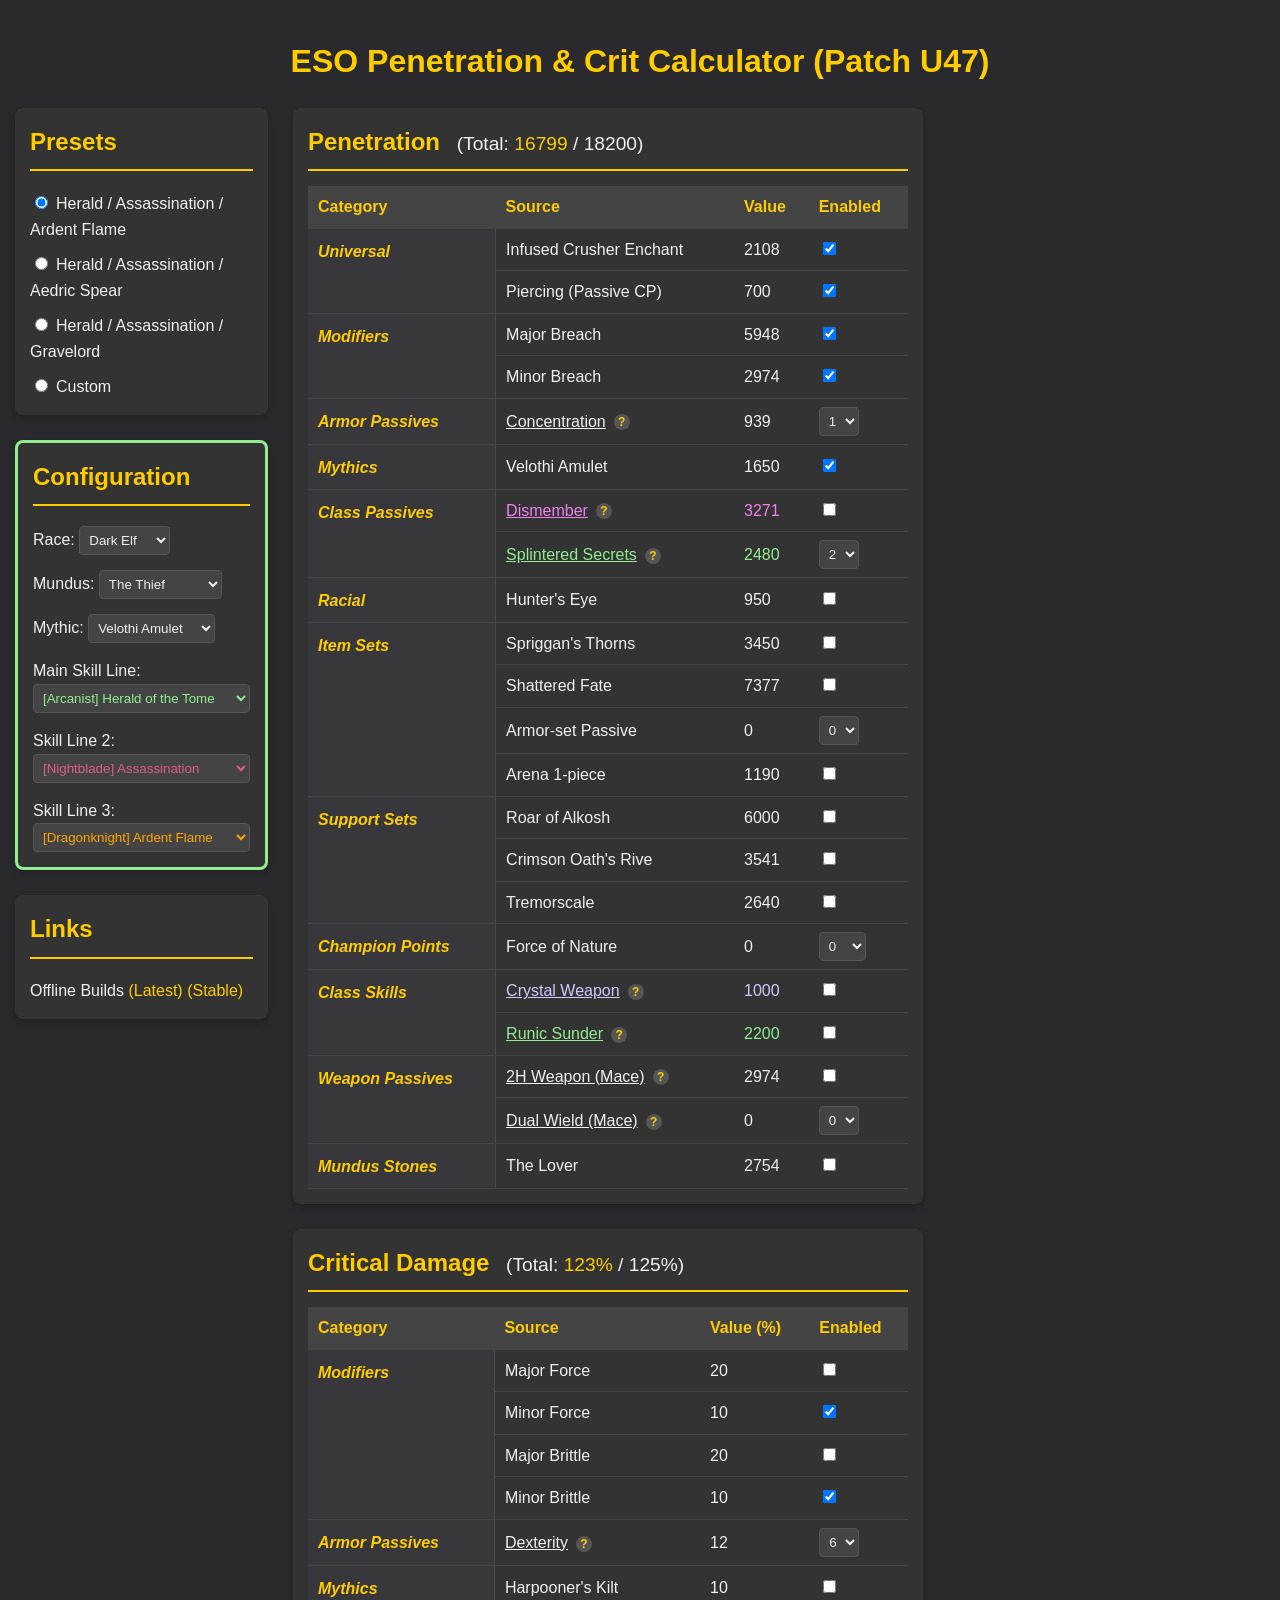
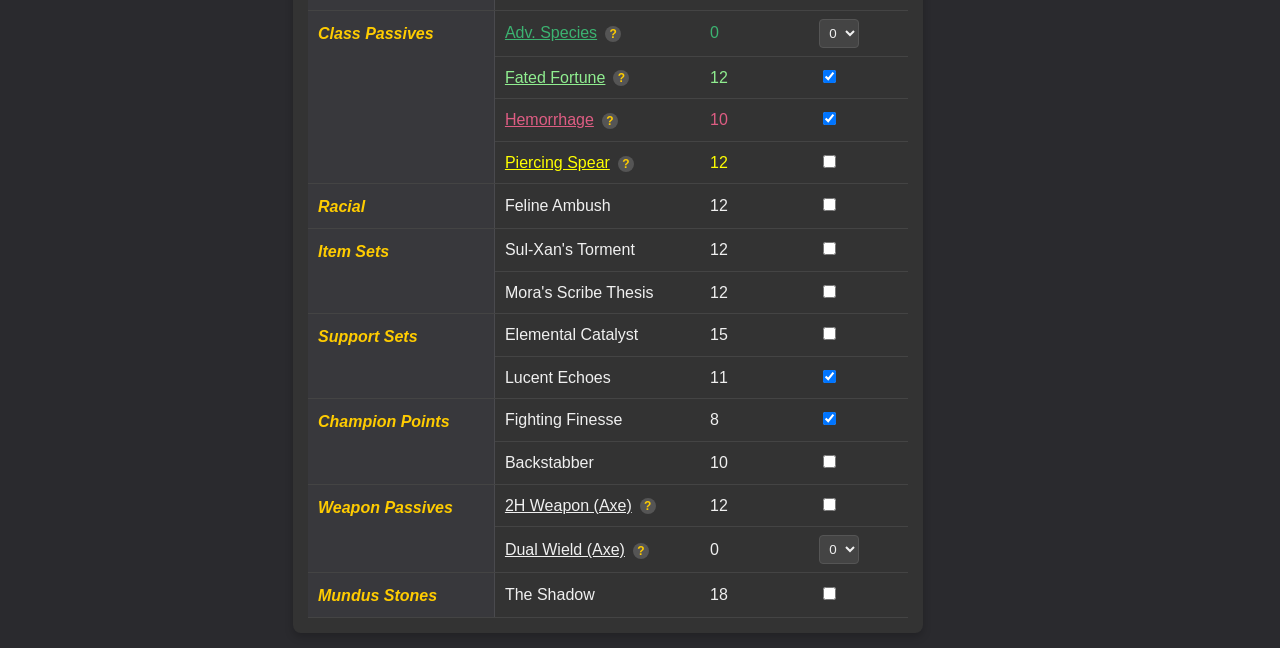
==== index.html @ 538b1862 "Split data.json further" ====
<!DOCTYPE html>
<html>
<head>
  <title>ESO Pen & Crit Damage Calculator</title>
  <link rel="stylesheet" href="style.css">
</head>
<body>
  <h1>ESO Penetration & Crit Calculator <span id="patch-version"></span></h1>
  
  <div class="main-content-wrapper">
    <div class="left-panel">
      <div class="presets-section">
        <h2>Presets</h2>
        <div id="presets-container">
          <!-- JS will populate this -->
        </div>
      </div>
      <div class="configuration-section" id="configuration-section">
        <h2>Configuration</h2>
        <div class="config-item">
          <label for="raceSelect">Race:</label>
          <select id="raceSelect">
            <option value="">None</option>
          </select>
        </div>
        <div class="config-item">
          <label for="mundusSelect">Mundus:</label>
          <select id="mundusSelect">
            <option value="">None</option>
          </select>
        </div>
        <div class="config-item">
          <label for="mythicSelect">Mythic:</label>
          <select id="mythicSelect">
            <option value="">None</option>
          </select>
        </div>
        <div class="config-item">
          <label for="mainSkillLineSelect">Main Skill Line:</label>
          <select id="mainSkillLineSelect">
            <option value="">None</option>
          </select>
        </div>
        <div class="config-item">
          <label for="skillLine2Select">Skill Line 2:</label>
          <select id="skillLine2Select">
            <option value="">None</option>
          </select>
        </div>
        <div class="config-item">
          <label for="skillLine3Select">Skill Line 3:</label>
          <select id="skillLine3Select">
            <option value="">None</option>
          </select>
        </div>
      </div>
      <div class="links-section">
        <h2>Links</h2>
        <div class="link-item">
          Offline Builds <a href="https://github.com/cbanker721/ESOCalculator/archive/refs/heads/mainline.zip" target="_blank">(Latest)</a>
          <a href="https://github.com/cbanker721/ESOCalculator/releases">(Stable)</a>
        </div>
      </div>
    </div>

    <div class="container">
      <div class="calculator-section">
        <div class="calculator-header">
          <h2>Penetration <span class="total-display">(Total: <span id="pen-total">0</span> / 18200)</span></h2>
        </div>
        <table id="penetration-table">
          <thead>
            <tr>
              <th>Category</th>
              <th>Source</th>
              <th>Value</th>
              <th>Enabled</th>
            </tr>
          </thead>
          <tbody id="penetration-tbody">
            <!-- JS will populate this -->
          </tbody>
        </table>
      </div>
  
      <div class="calculator-section">
        <div class="calculator-header">
          <h2>Critical Damage <span class="total-display">(Total: <span id="crit-total">0%</span> / 125%)</span></h2>
        </div>
        <table id="crit-damage-table">
          <thead>
            <tr>
              <th>Category</th>
              <th>Source</th>
              <th>Value (%)</th>
              <th>Enabled</th>
            </tr>
          </thead>
          <tbody id="crit-damage-tbody">
            <!-- JS will populate this -->
          </tbody>
        </table>
      </div>
    </div>
  </div>
  <script src="data/race.js"></script>
  <script src="data/mundus.js"></script>
  <script src="data/sets.js"></script>
  <script src="data/class.js"></script>
  <script src="data/skills.js"></script>
  <script src="data/cp.js"></script>
  <script src="data/modifiers.js"></script>
  <script src="data/data.js"></script>
  <script src="calculator.js"></script>
</body>
</html>
---- style.css ----
body {
    font-family: sans-serif;
    background-color: #2a2a2e;
    color: #f0f0f0;
    margin: 0;
    padding: 15px;
    line-height: 1.6;
    /* Center the main content on the page */
    display: flex;
    flex-direction: column;
    align-items: center;
}

h1 {
    text-align: center;
    color: #ffcc00;
    margin-bottom: 20px;
}

.main-content-wrapper {
    display: flex;
    align-items: flex-start;
    gap: 25px;
}

.left-panel {
    display: flex;
    flex-direction: column;
    flex: 0 0 240px; /* A bit wider for longer preset names */
}

.presets-section {
    background-color: #333;
    padding: 15px;
    border-radius: 8px;
    box-shadow: 0 4px 8px rgba(0,0,0,0.2);
    margin-bottom: 25px;
}

.presets-section h2 {
    margin-top: 0;
    color: #ffcc00;
    border-bottom: 2px solid #ffcc00;
    padding-bottom: 8px;
}

.preset-item {
    display: block;
    margin-top: 10px;
}

.preset-item label {
    margin-left: 5px;
    cursor: pointer;
}

.configuration-section {
    background-color: #333;
    padding: 15px;
    border-radius: 8px;
    box-shadow: 0 4px 8px rgba(0,0,0,0.2);
    border: 3px solid #444; /* Default border color */
    transition: border-color 0.3s ease; /* Smooth transition for color change */
}

.configuration-section h2 {
    margin-top: 0;
    color: #ffcc00;
    border-bottom: 2px solid #ffcc00;
    padding-bottom: 8px;
}

.config-item {
    margin-top: 15px;
}

.links-section {
    background-color: #333;
    padding: 15px;
    border-radius: 8px;
    box-shadow: 0 4px 8px rgba(0,0,0,0.2);
    margin-top: 25px;
}

.links-section h2 {
    margin-top: 0;
    color: #ffcc00;
    border-bottom: 2px solid #ffcc00;
    padding-bottom: 8px;
}

.link-item {
    margin-top: 10px;
}

.link-item a {
    color: #ffcc00;
    text-decoration: none;
}

.link-item a:hover {
    text-decoration: underline;
}

.container {
    display: flex;
    gap: 25px;
    flex-wrap: wrap;
    flex: 1; /* Allow this container to take up remaining space */
}

.calculator-section {
    background-color: #333;
    padding: 15px;
    border-radius: 8px;
    box-shadow: 0 4px 8px rgba(0,0,0,0.2);
    flex: 1;
    min-width: 450px; /* Adjusted for wider content */
    max-width: 600px; /* Adjusted for wider content */
}

.calculator-header {
    border-bottom: 2px solid #ffcc00;
    padding-bottom: 8px;
    margin-bottom: 15px;
}

.calculator-section h2 {
    color: #ffcc00;
    margin-top: 0;
    margin-bottom: 0;
}

table {
    width: 100%;
    border-collapse: collapse;
}

th, td {
    padding: 8px 10px;
    text-align: left;
    border-bottom: 1px solid #444;
    white-space: nowrap; /* Prevent content from wrapping to a new line */
}

thead th {
    background-color: #444;
    color: #ffcc00;
}

.total-display {
    font-weight: normal;
    color: #f0f0f0;
    font-size: 0.8em;
    margin-left: 10px;
}

.category-cell {
    background-color: #38383c;
    color: #ffcc00;
    font-weight: bold;
    font-style: italic;
    vertical-align: top;
    padding-top: 10px;
    border-right: 1px solid #4a4a4e;
}

.tooltip-container {
    position: relative;
    display: inline-block;
    vertical-align: middle;
    margin-left: 8px;
    cursor: help;
    background-color: #555;
    color: #ffcc00;
    border-radius: 50%;
    width: 16px;
    height: 16px;
    text-align: center;
    line-height: 16px;
    font-size: 12px;
    font-weight: bold;
    font-style: normal;
}

.tooltip-container .tooltip-text {
    visibility: hidden;
    width: 220px;
    background-color: #111;
    color: #fff;
    text-align: center;
    border-radius: 6px;
    padding: 8px;
    position: absolute;
    z-index: 1;
    bottom: 125%;
    left: 50%;
    margin-left: -110px;
    opacity: 0;
    transition: opacity 0.3s;
    font-weight: normal;
    line-height: 1.4;
    white-space: pre-wrap; /* Allow newlines in tooltip */
}

.tooltip-container:hover .tooltip-text {
    visibility: visible;
    opacity: 1;
}

select {
    background-color: #444;
    color: #f0f0f0;
    border: 1px solid #555;
    border-radius: 4px;
    padding: 5px;
}
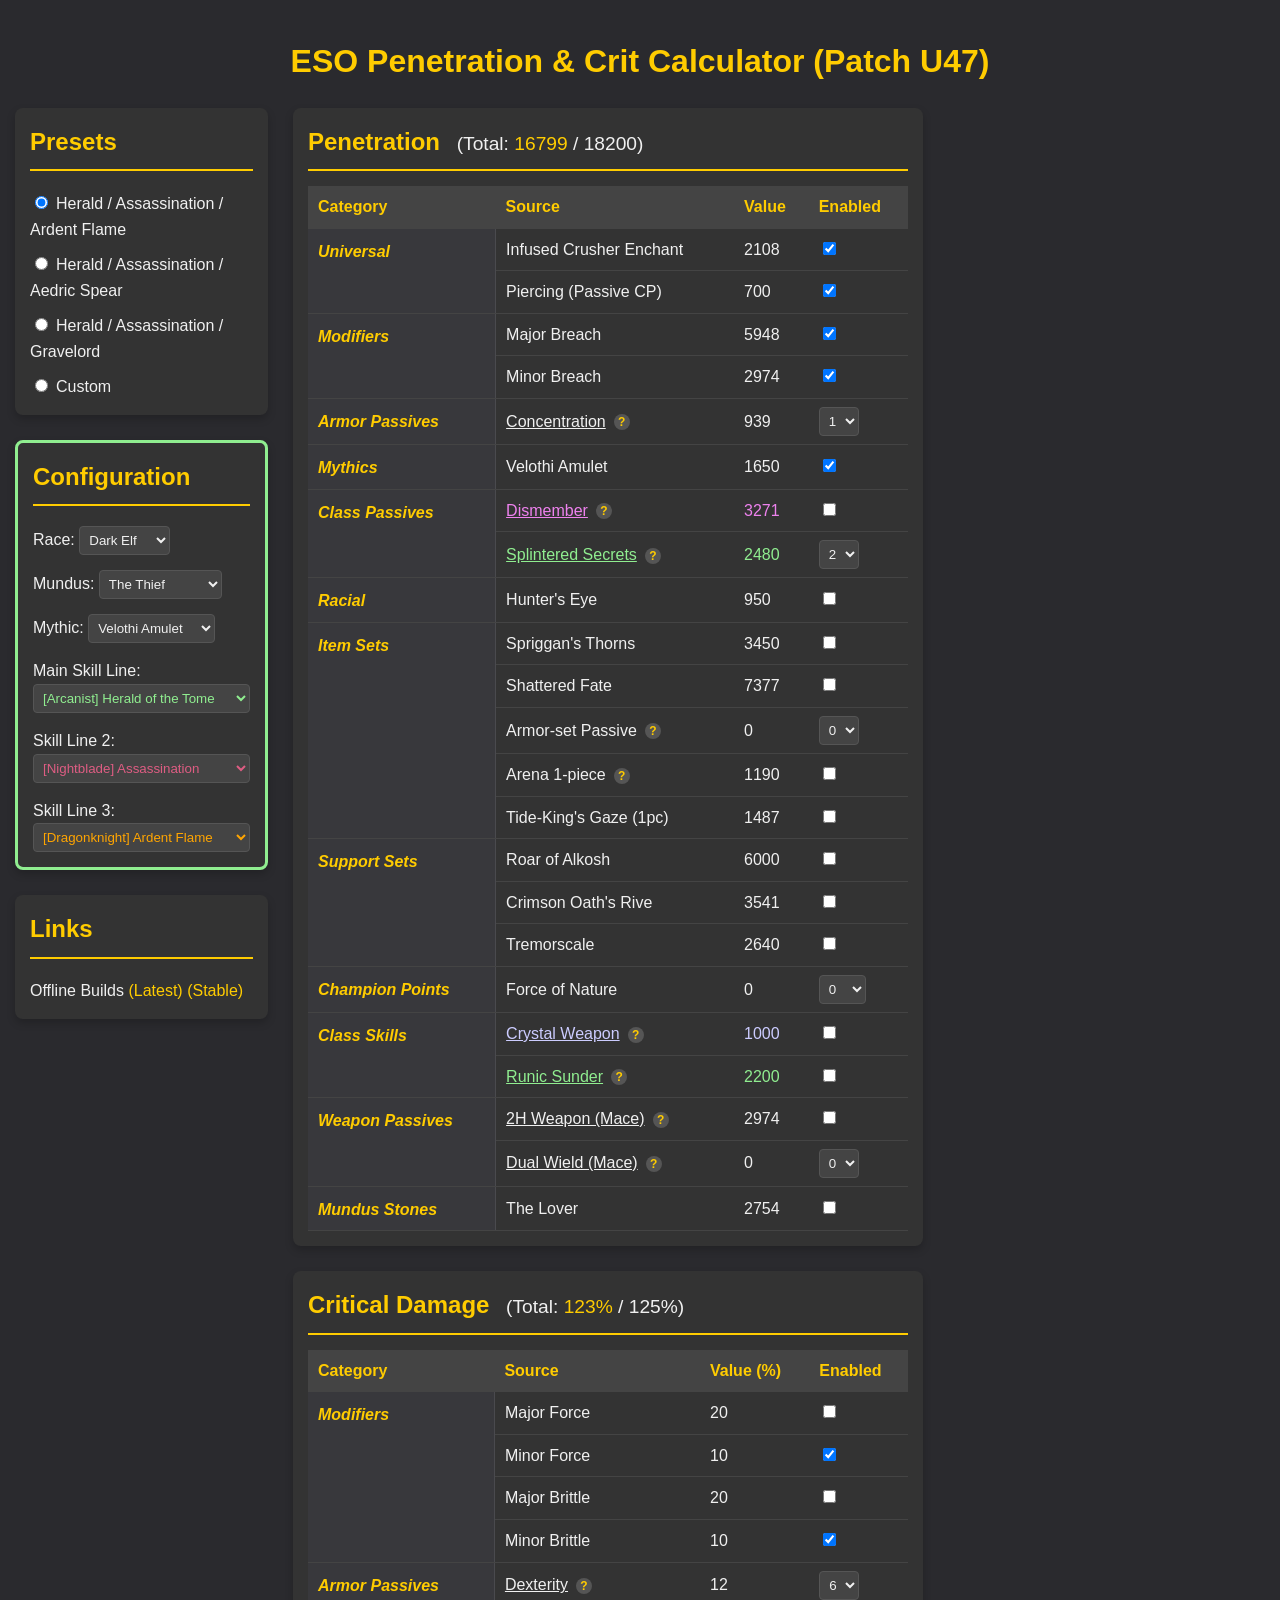
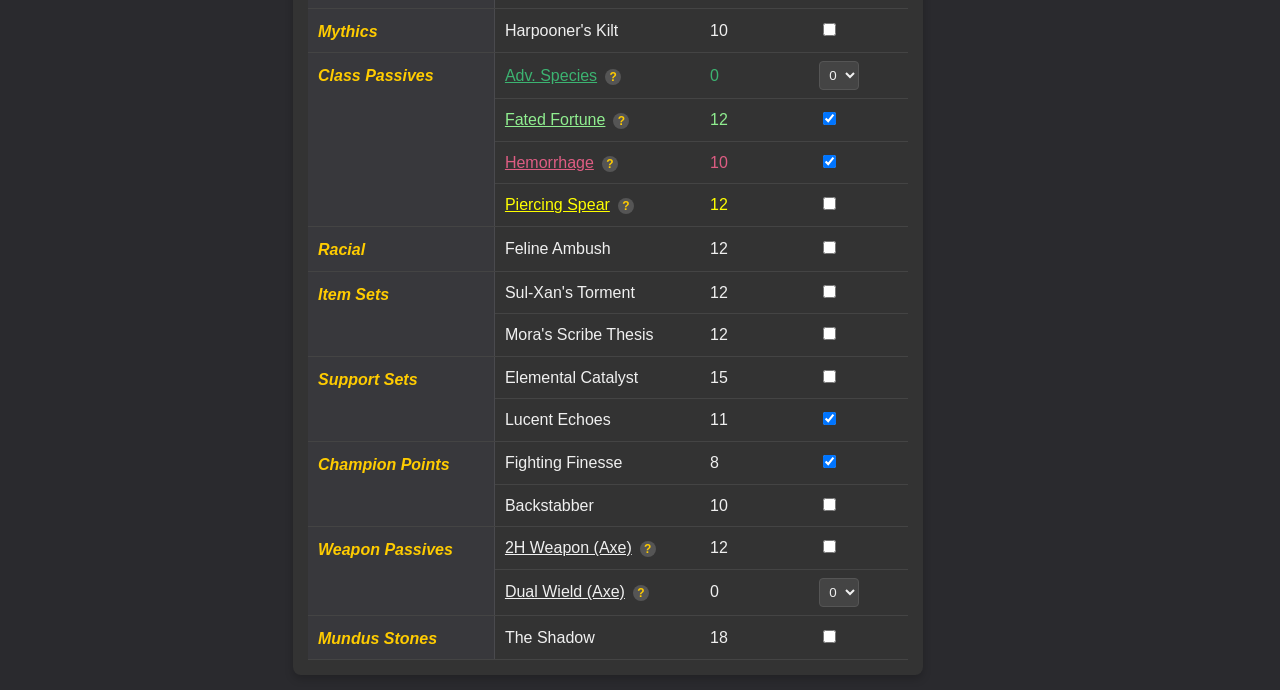
==== commit de57aea5: "Moved some hardcoded strings to enums. Added preliminary abstractions on presets" ====
--- a/index.html
+++ b/index.html
@@ -103,14 +103,16 @@
       </div>
     </div>
   </div>
+  <script src="model/enums.js"></script>
+  <script src="data/skills.js"></script>
   <script src="data/race.js"></script>
+  <script src="data/class.js"></script>
+  <script src="data/modifiers.js"></script>
   <script src="data/mundus.js"></script>
   <script src="data/sets.js"></script>
-  <script src="data/class.js"></script>
-  <script src="data/skills.js"></script>
   <script src="data/cp.js"></script>
-  <script src="data/modifiers.js"></script>
   <script src="data/data.js"></script>
+  <script src="model/preset.js"></script>
   <script src="calculator.js"></script>
 </body>
 </html>
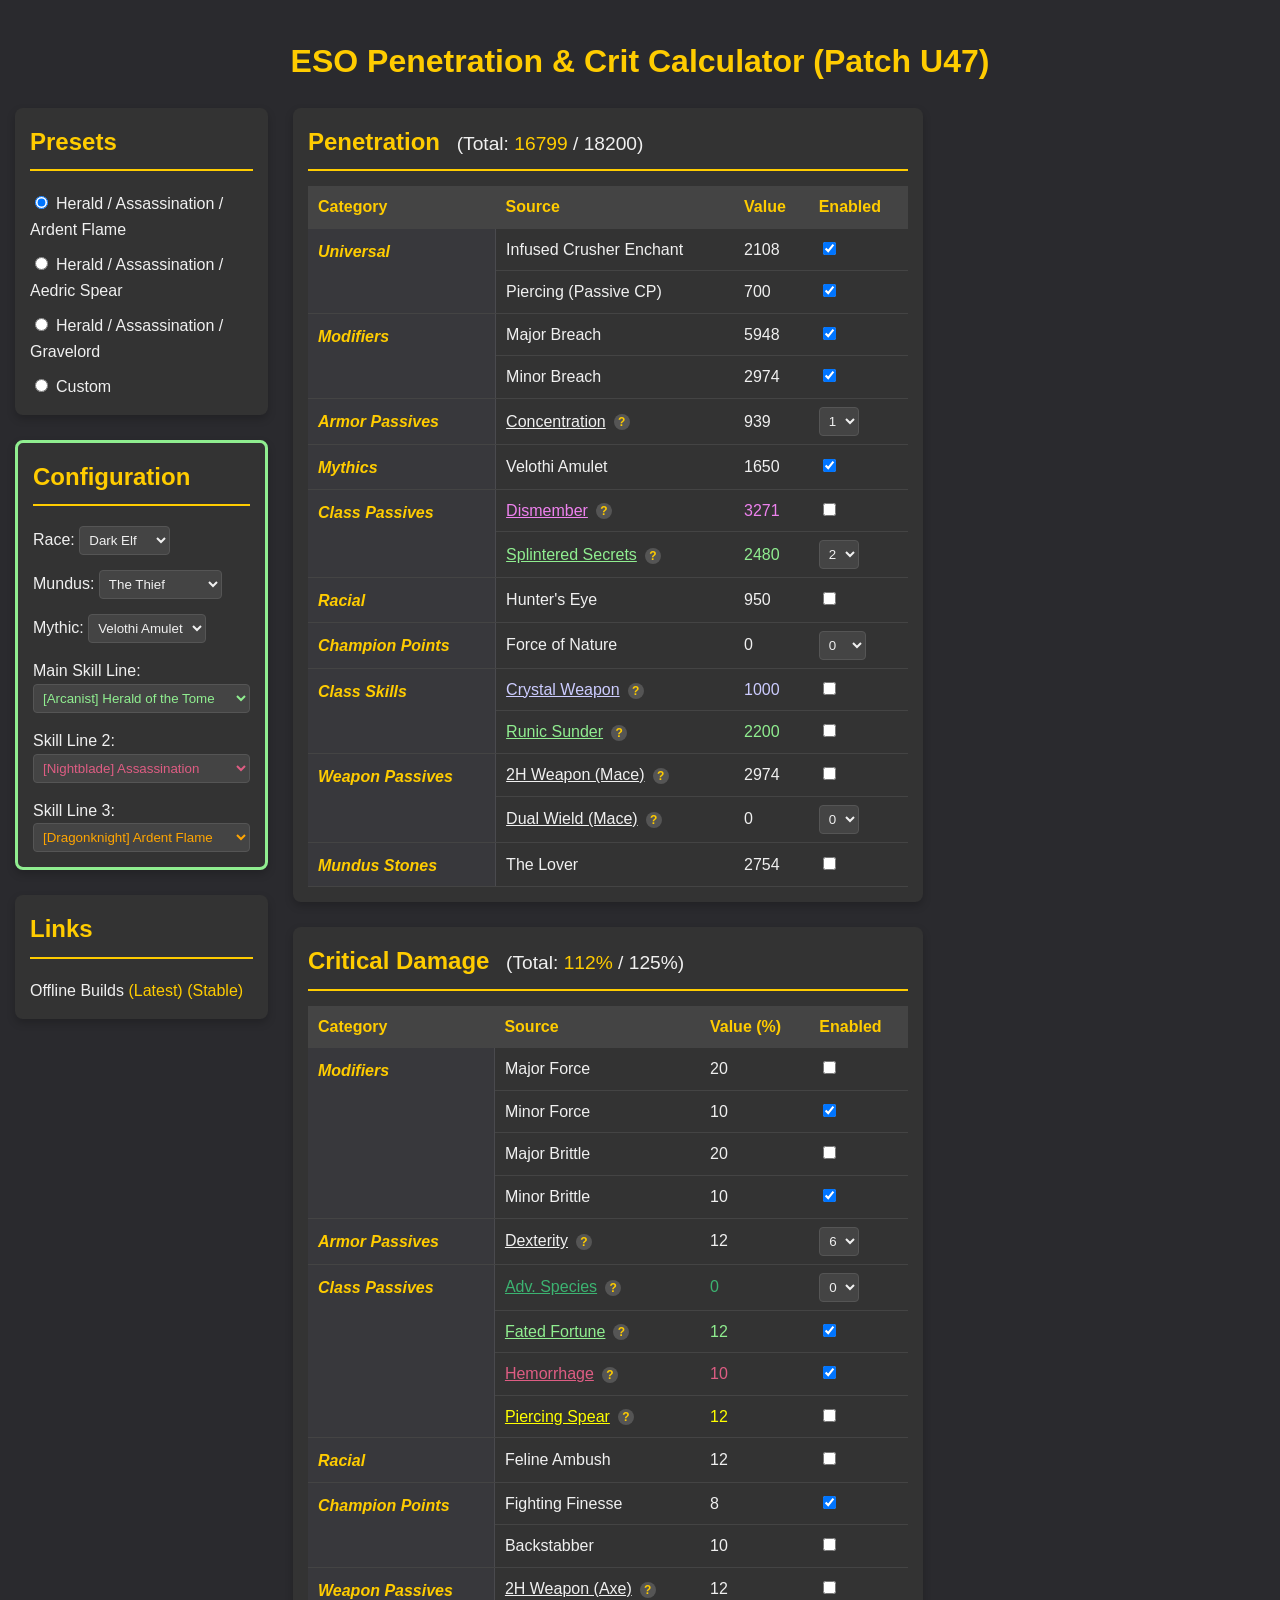
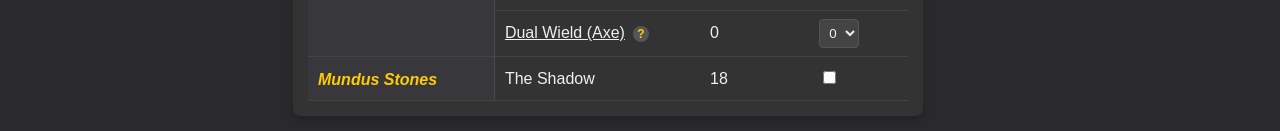
==== commit 75c4427c: "Refactor enums and data structures: Migrate mythic and set enums to a new enums file; update referen" ====
--- a/index.html
+++ b/index.html
@@ -103,7 +103,8 @@
       </div>
     </div>
   </div>
-  <script src="model/enums.js"></script>
+  <script src="enums/enums.js"></script>
+  <script src="enums/sets.js"></script>
   <script src="data/skills.js"></script>
   <script src="data/race.js"></script>
   <script src="data/class.js"></script>
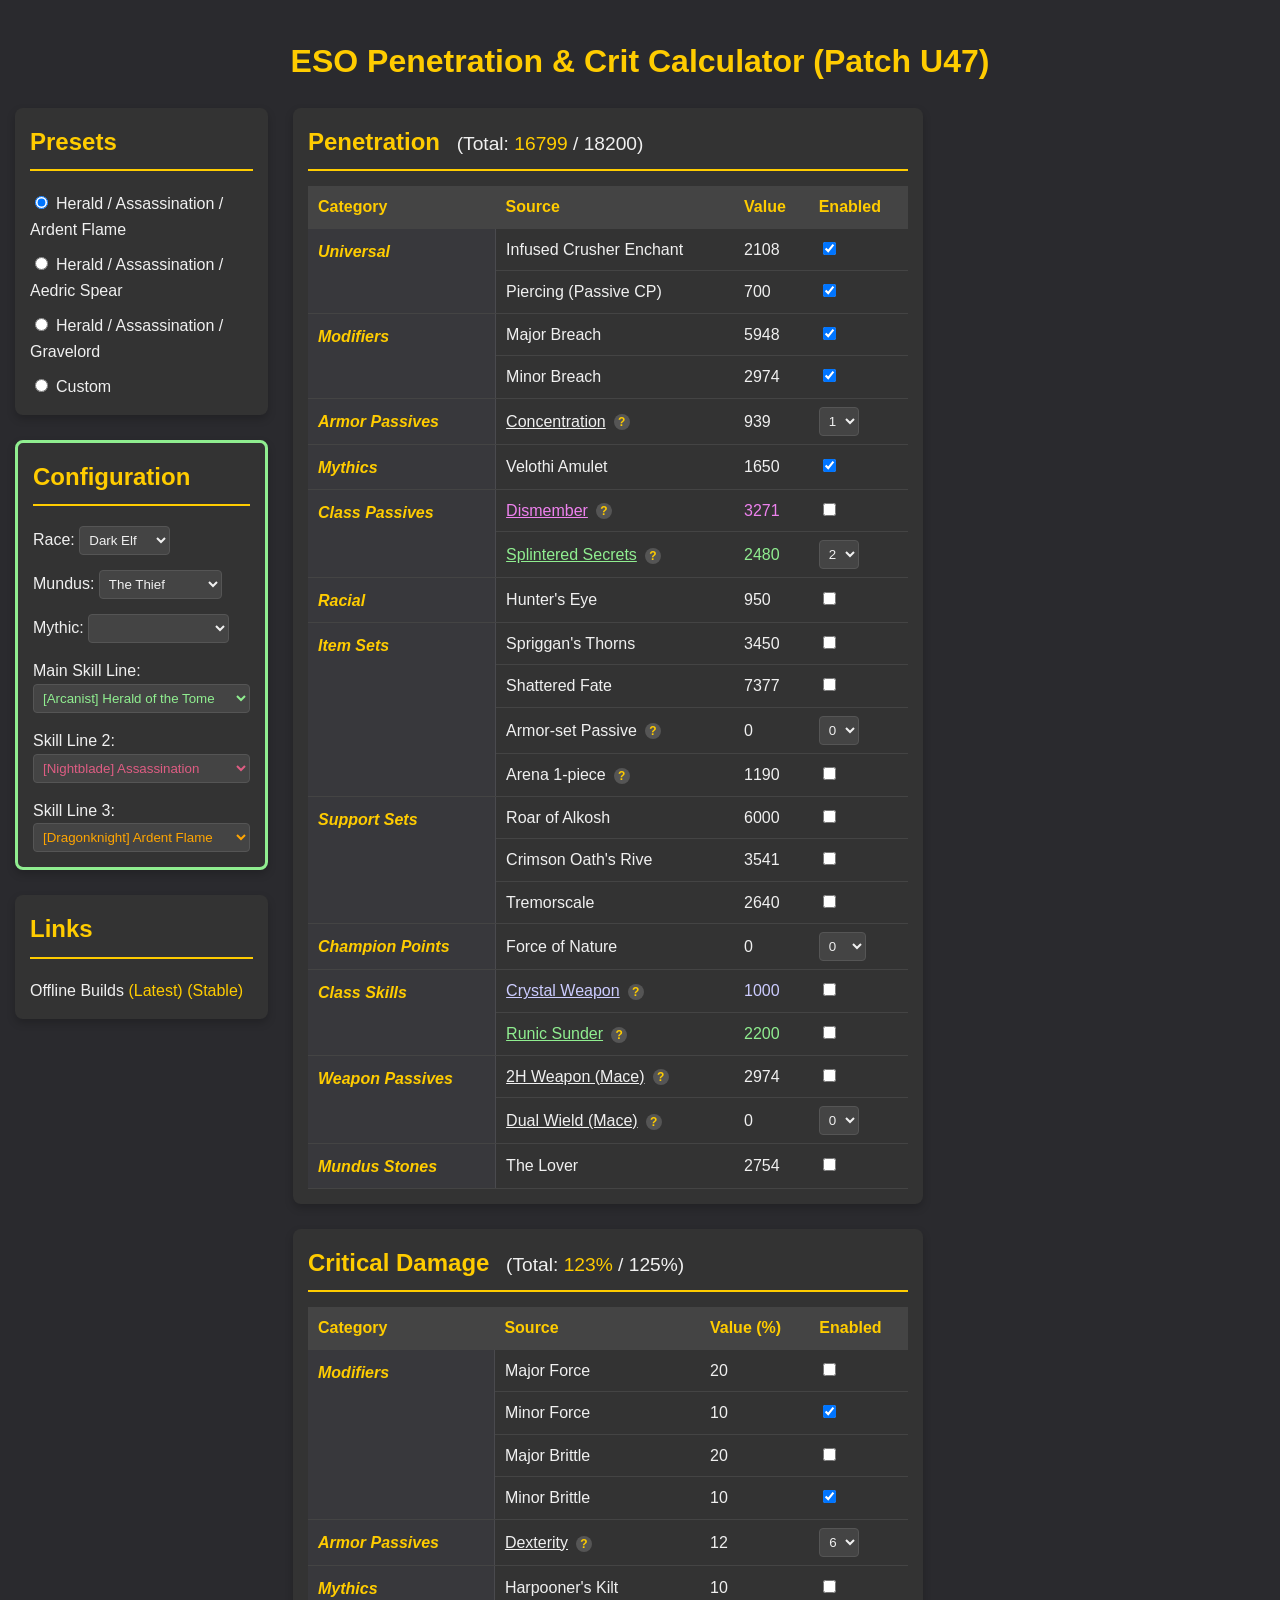
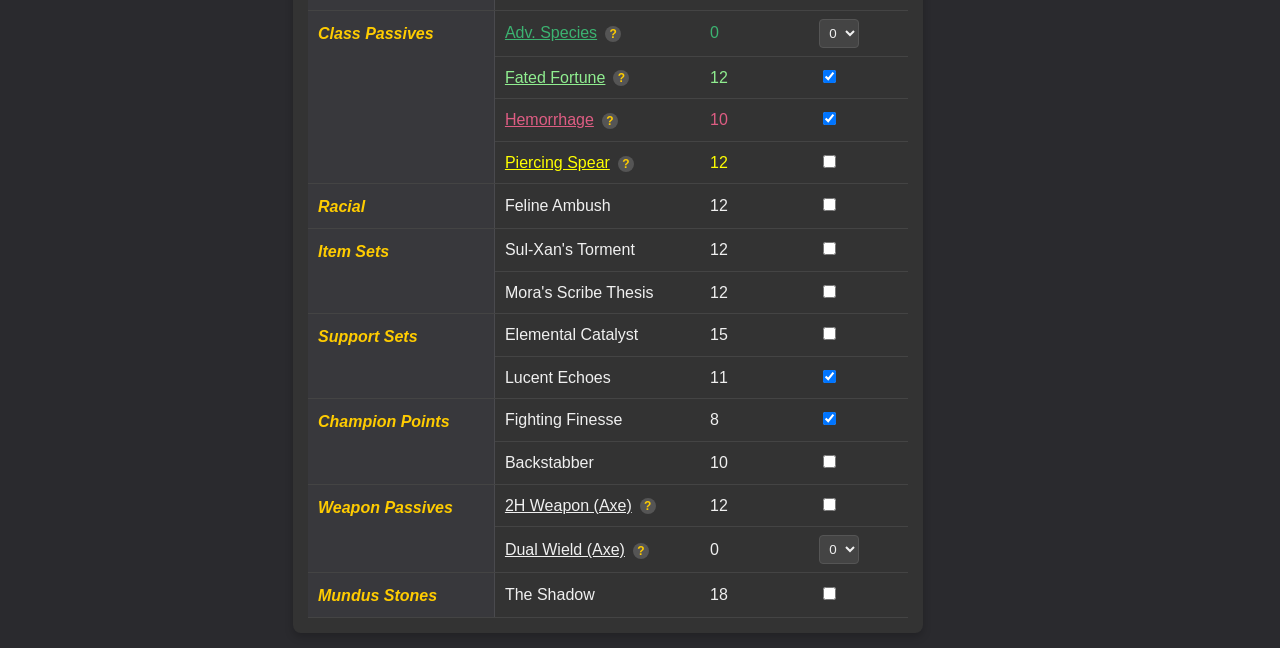
==== commit f1d436fd: "Move calculator.js to interface directory and update index.html to reference new path" ====
--- a/index.html
+++ b/index.html
@@ -114,6 +114,6 @@
   <script src="data/cp.js"></script>
   <script src="data/data.js"></script>
   <script src="model/preset.js"></script>
-  <script src="calculator.js"></script>
+  <script src="interface/calculator.js"></script>
 </body>
 </html>
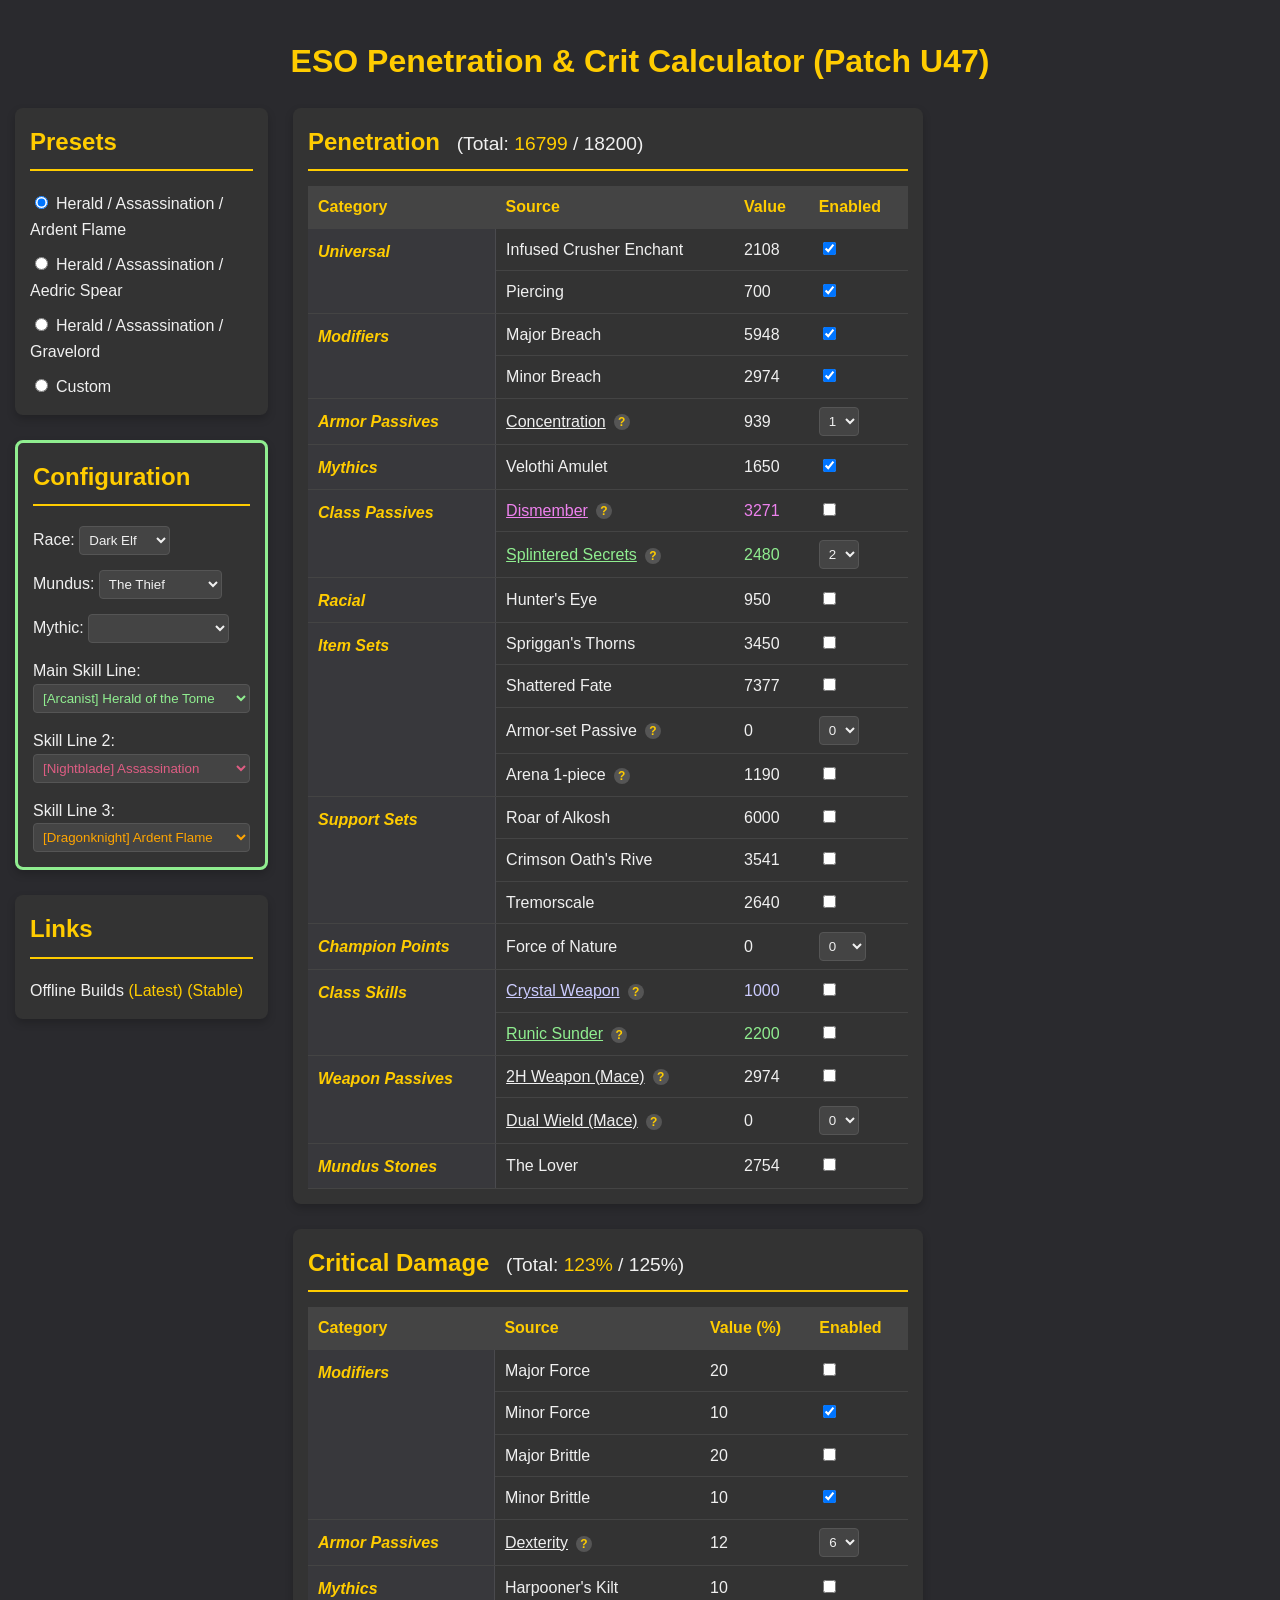
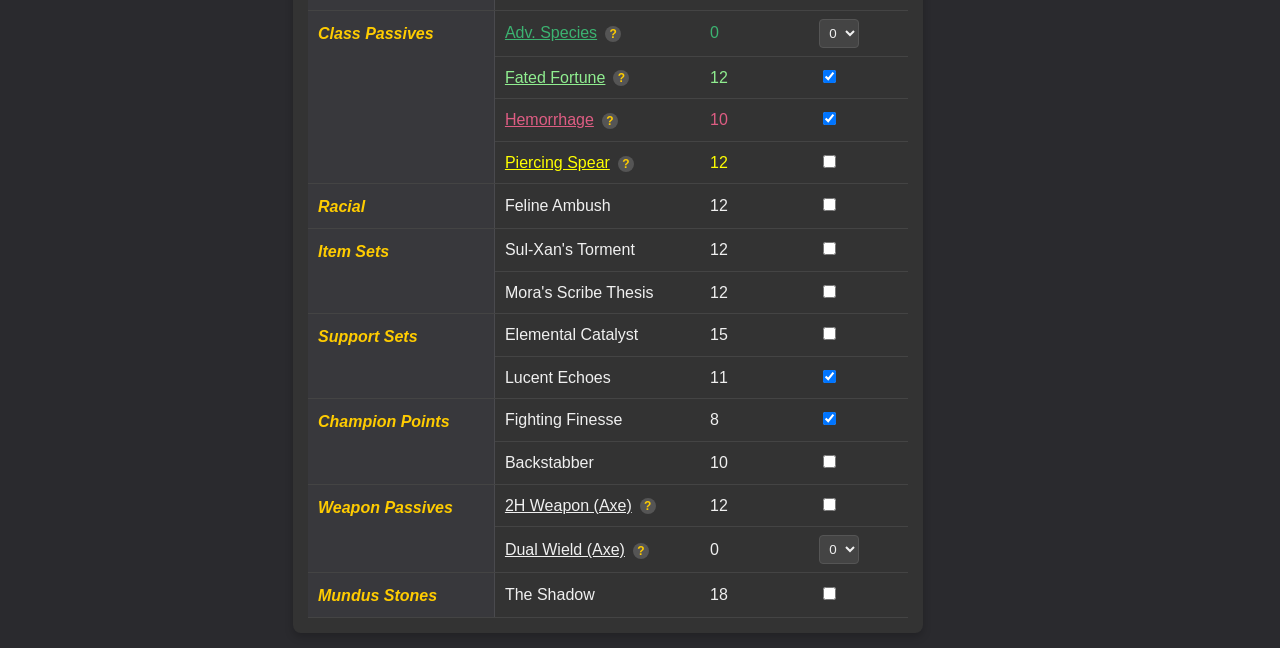
==== commit 81f3132b: "Refactor CP data structure: separate passive CP data and update references in data.js; add enchant d" ====
--- a/index.html
+++ b/index.html
@@ -105,6 +105,7 @@
   </div>
   <script src="enums/enums.js"></script>
   <script src="enums/sets.js"></script>
+  <script src="data/enchant.js"></script>
   <script src="data/skills.js"></script>
   <script src="data/race.js"></script>
   <script src="data/class.js"></script>
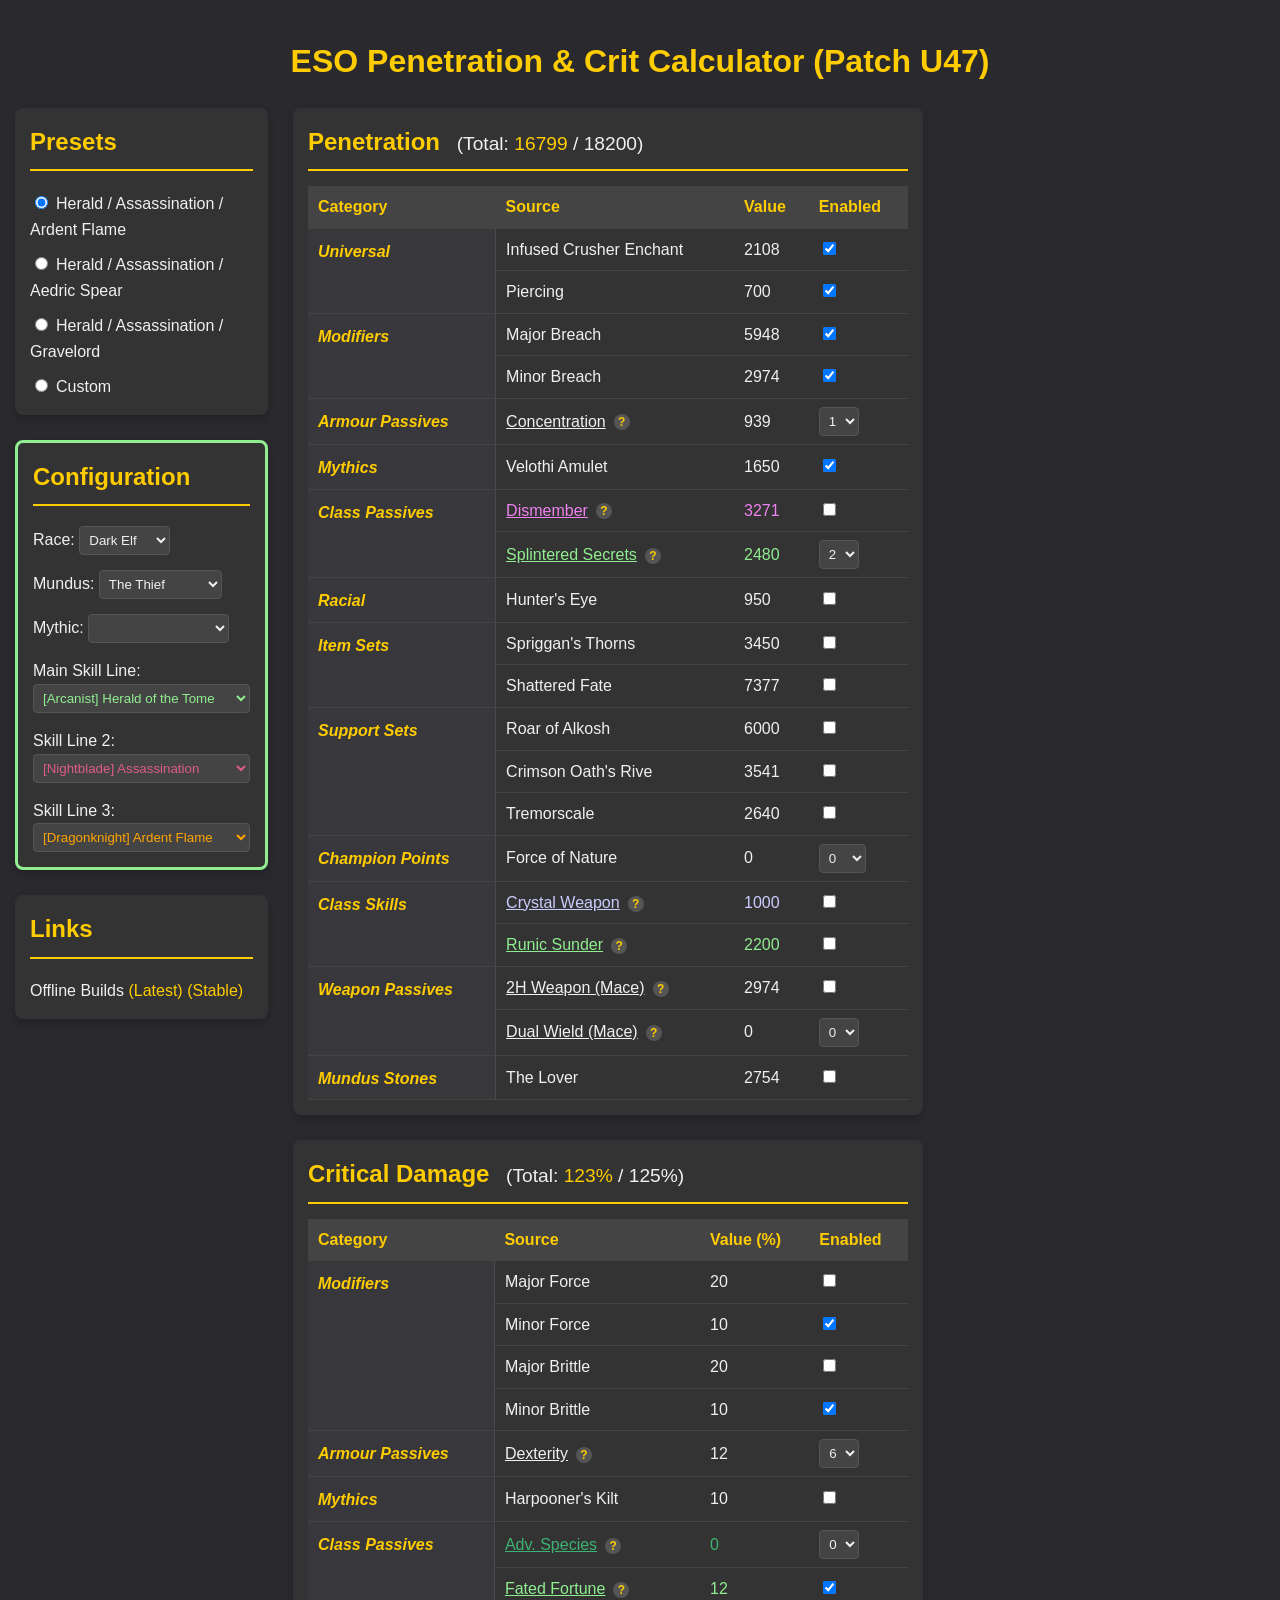
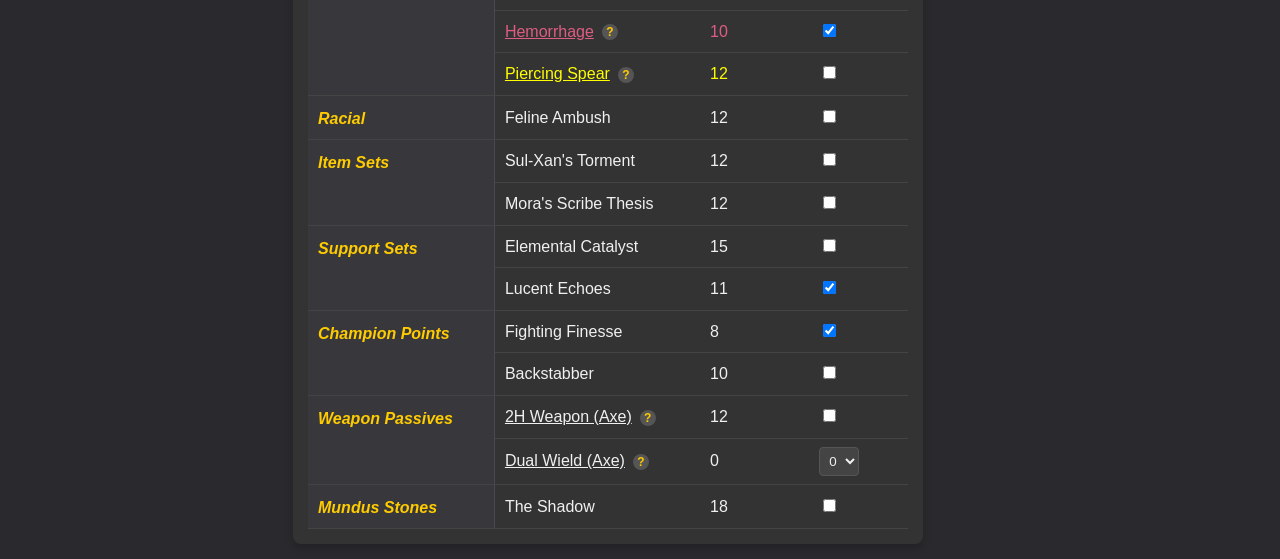
==== commit 7378af26: "feat: Add gear traits and enchantments, enhance calculator functionality - Introduced TraitEnum and " ====
--- a/index.html
+++ b/index.html
@@ -105,7 +105,7 @@
   </div>
   <script src="enums/enums.js"></script>
   <script src="enums/sets.js"></script>
-  <script src="data/enchant.js"></script>
+  <script src="data/gear.js"></script>
   <script src="data/skills.js"></script>
   <script src="data/race.js"></script>
   <script src="data/class.js"></script>
@@ -115,6 +115,7 @@
   <script src="data/cp.js"></script>
   <script src="data/data.js"></script>
   <script src="model/preset.js"></script>
-  <script src="interface/calculator.js"></script>
+  <script src="interface/calculator/data.js"></script>
+  <script src="interface/calculator/calculator.js"></script>
 </body>
 </html>
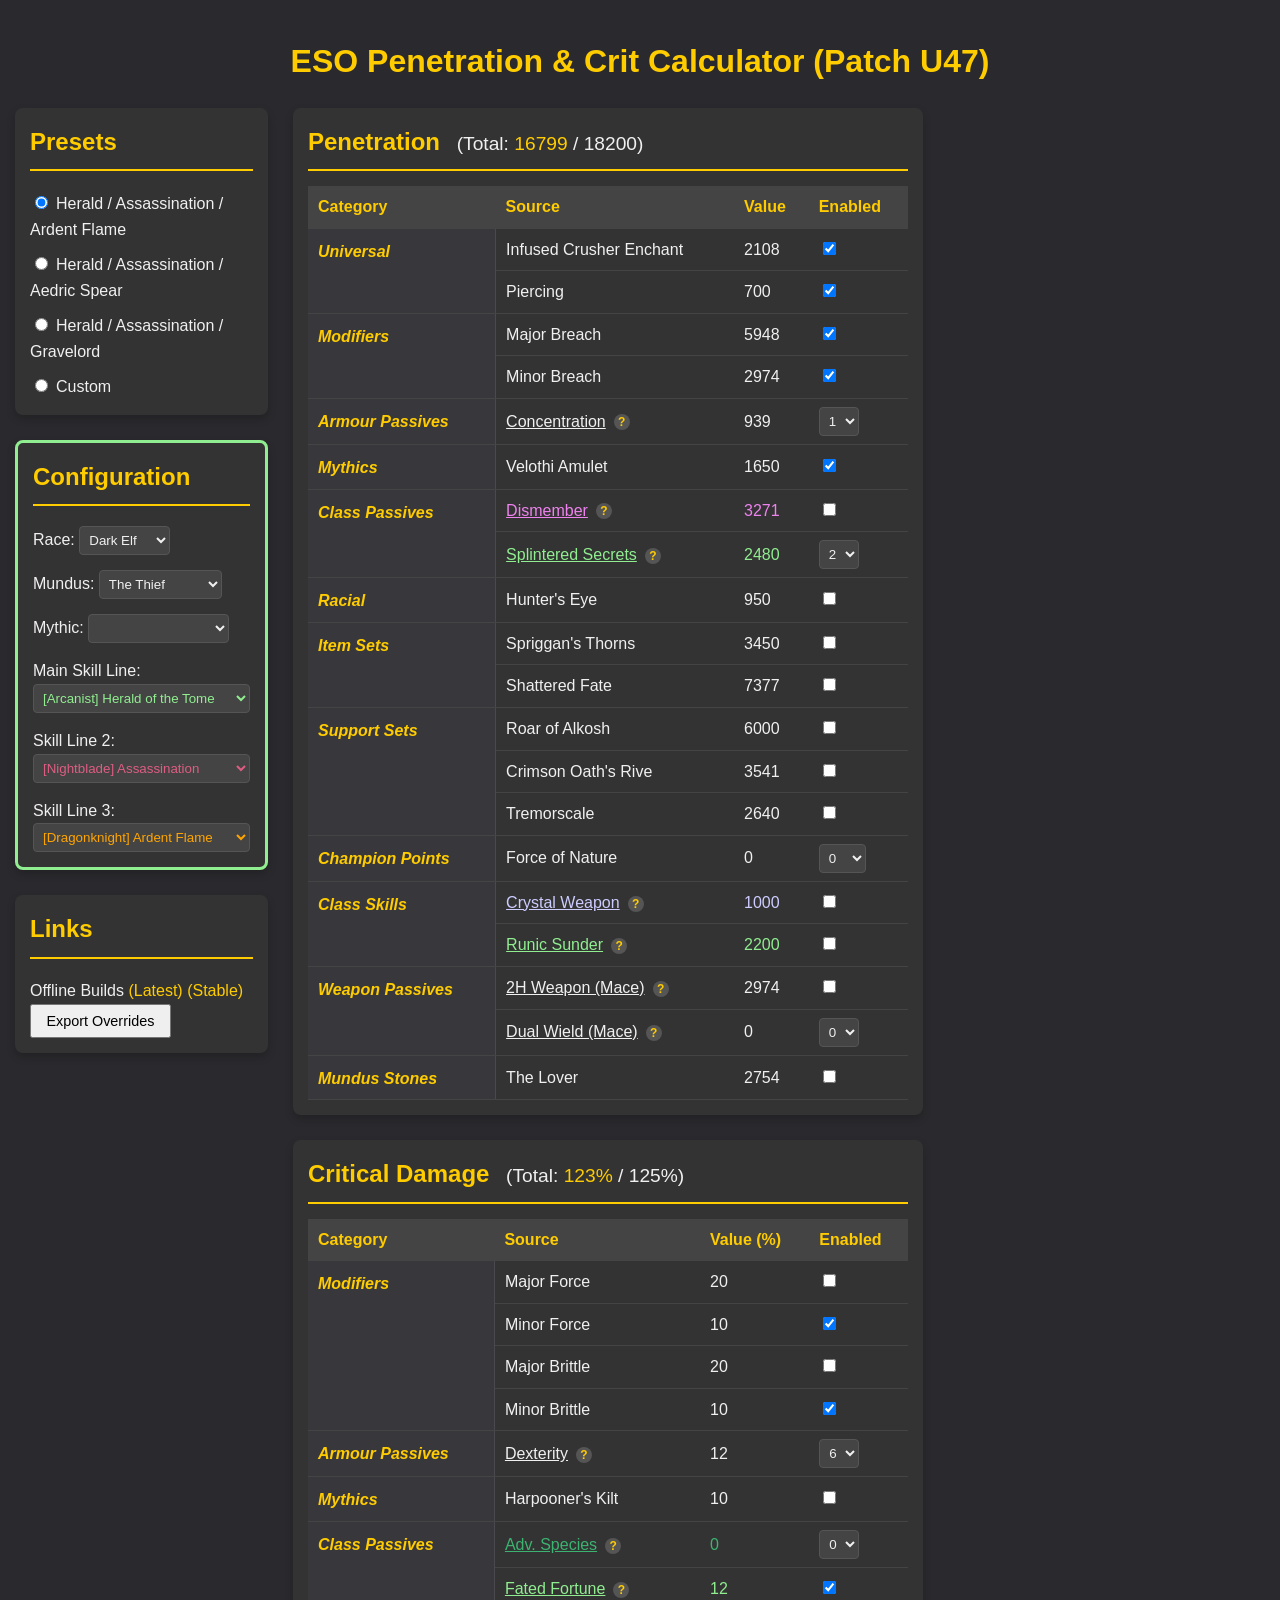
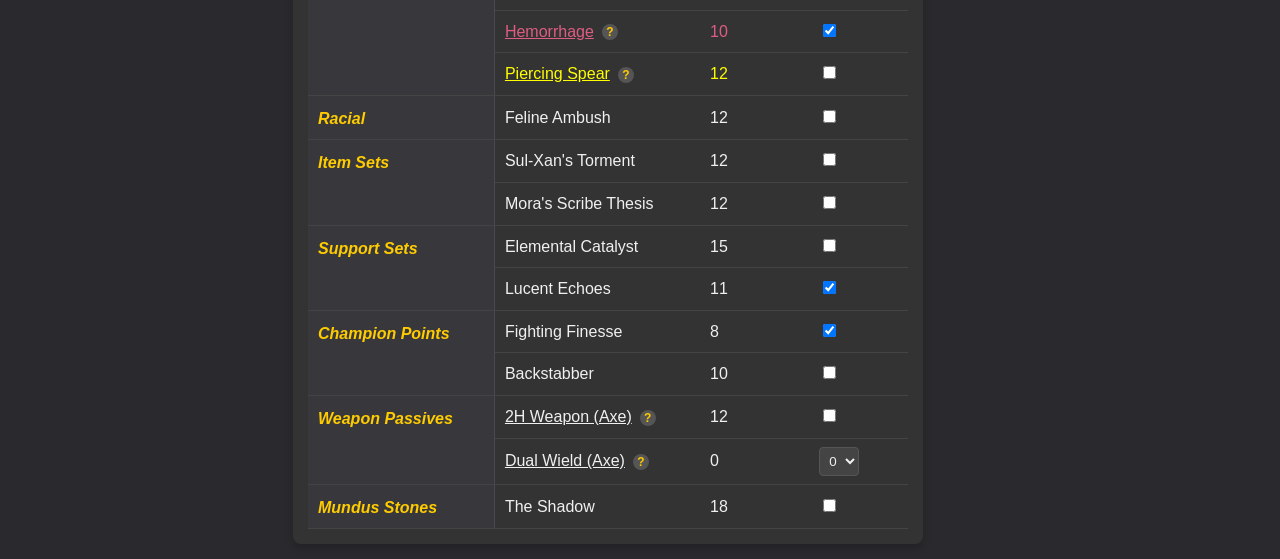
==== commit 169b42b8: "Feat: Completed rudimentary override busienss logic for CalculationOverrideManager. Export button ad" ====
--- a/index.html
+++ b/index.html
@@ -3,11 +3,26 @@
 <head>
   <title>ESO Pen & Crit Damage Calculator</title>
   <link rel="stylesheet" href="style.css">
+  <style>
+    .header-container {
+      display: flex;
+      align-items: center;
+    }
+
+    #export-button {
+      padding: 0.5em 1em;
+      font-size: 0.9em;
+      cursor: pointer;
+      align-items: right;
+    }
+  </style>
 </head>
 <body>
-  <h1>ESO Penetration & Crit Calculator <span id="patch-version"></span></h1>
-  
-  <div class="main-content-wrapper">
+  <div class="header-container">
+    <h1>ESO Penetration & Crit Calculator <span id="patch-version"></span></h1>
+  </div>
+
+    <div class="main-content-wrapper">
     <div class="left-panel">
       <div class="presets-section">
         <h2>Presets</h2>
@@ -60,6 +75,7 @@
           Offline Builds <a href="https://github.com/cbanker721/ESOCalculator/archive/refs/heads/mainline.zip" target="_blank">(Latest)</a>
           <a href="https://github.com/cbanker721/ESOCalculator/releases">(Stable)</a>
         </div>
+        <button id="export-button" title="Copy a shareable link with your current selections to the clipboard.">Export Overrides</button>
       </div>
     </div>
 
@@ -115,6 +131,8 @@
   <script src="data/cp.js"></script>
   <script src="data/data.js"></script>
   <script src="model/preset.js"></script>
+  <script src="util/serialization.js"></script>
+  <script src="interface/calculator/override.js"></script>
   <script src="interface/calculator/data.js"></script>
   <script src="interface/calculator/calculator.js"></script>
 </body>
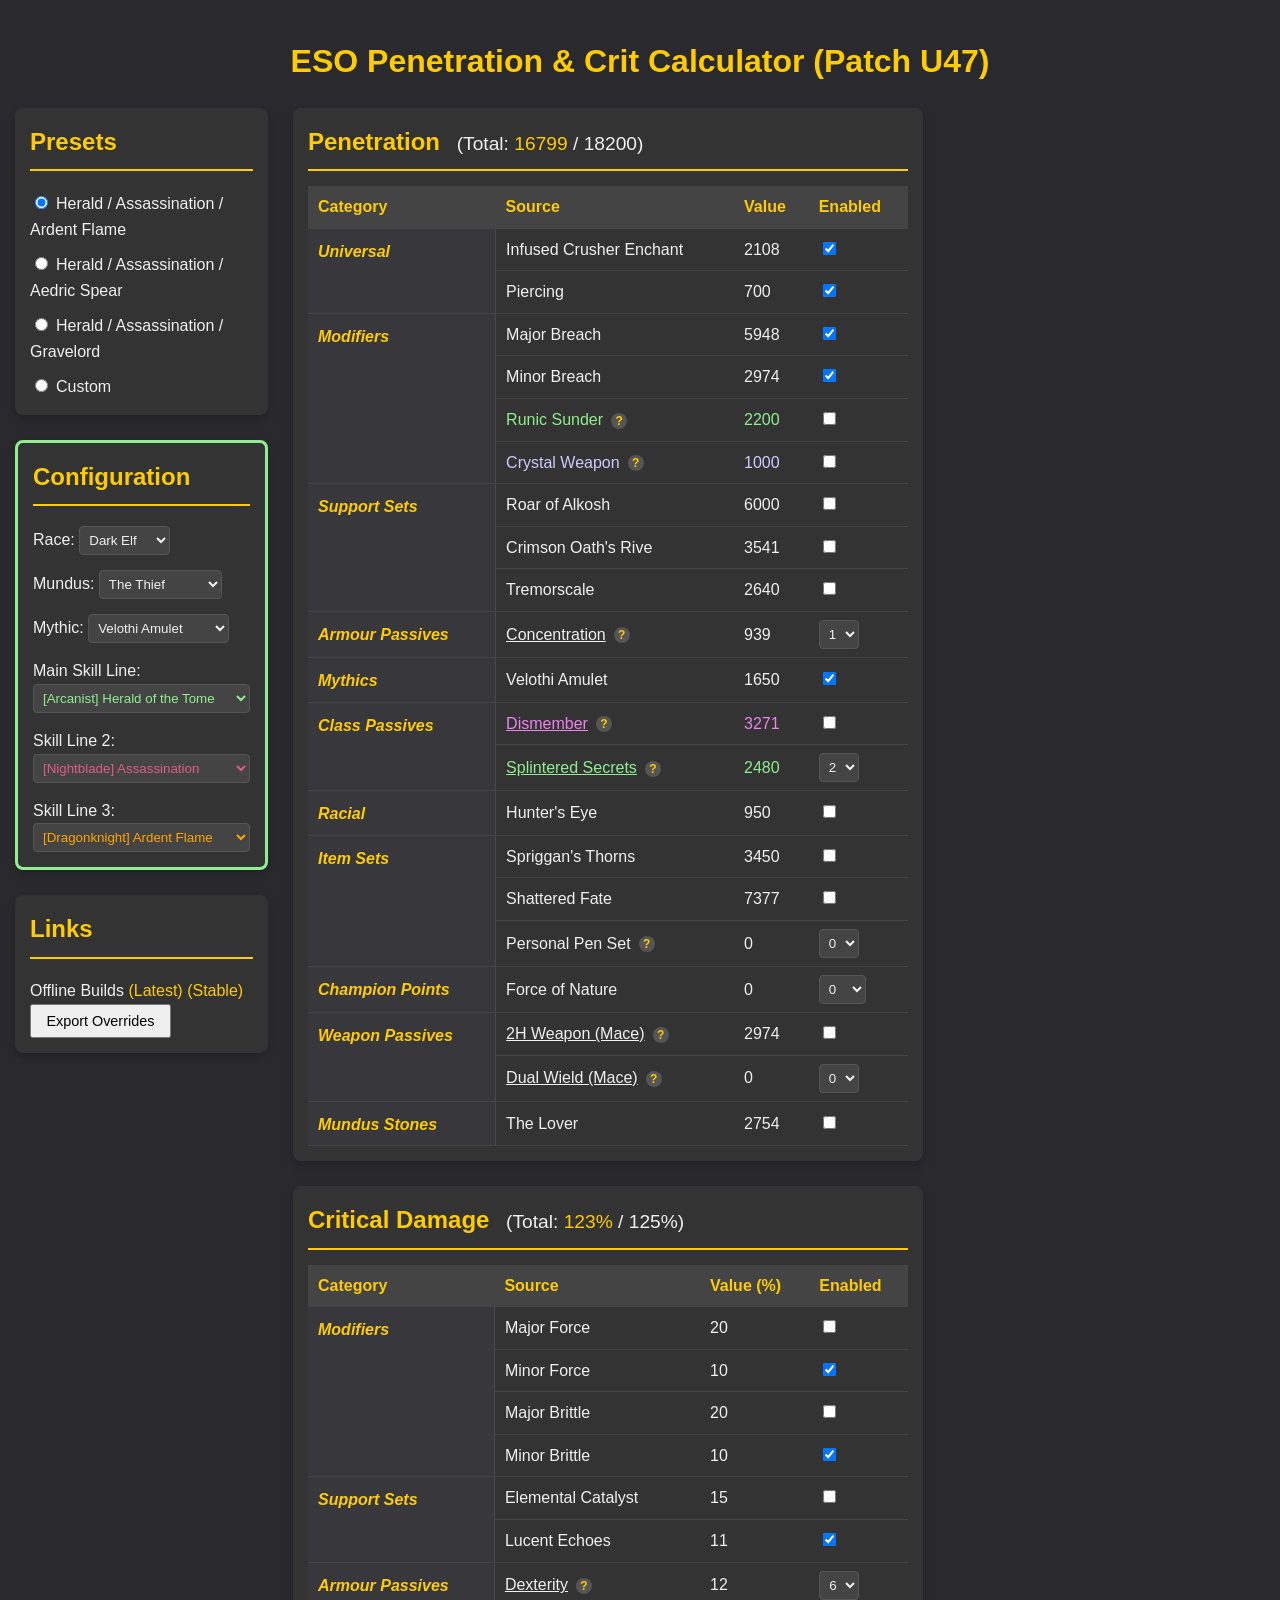
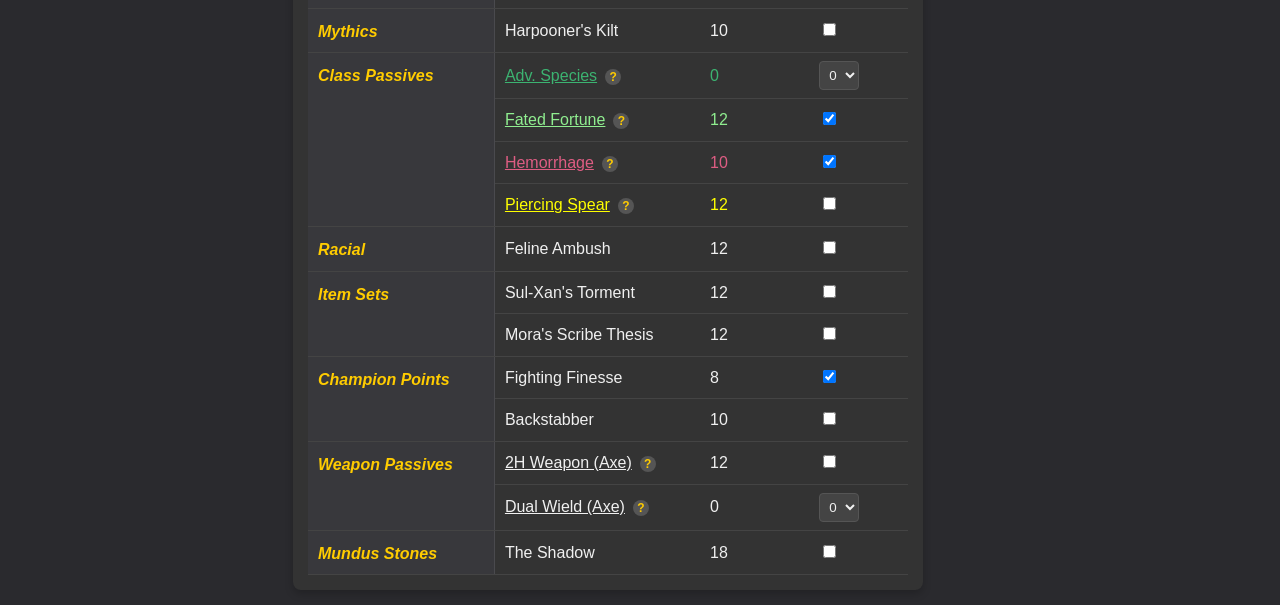
==== commit c21de72f: "Initial prototype for Roster Planner Changes: - Refactored data/sets.js to merge all collections int" ====
--- a/index.html
+++ b/index.html
@@ -120,6 +120,7 @@
     </div>
   </div>
   <script src="enums/enums.js"></script>
+  <script src="enums/skills.js"></script>
   <script src="enums/sets.js"></script>
   <script src="data/gear.js"></script>
   <script src="data/skills.js"></script>
